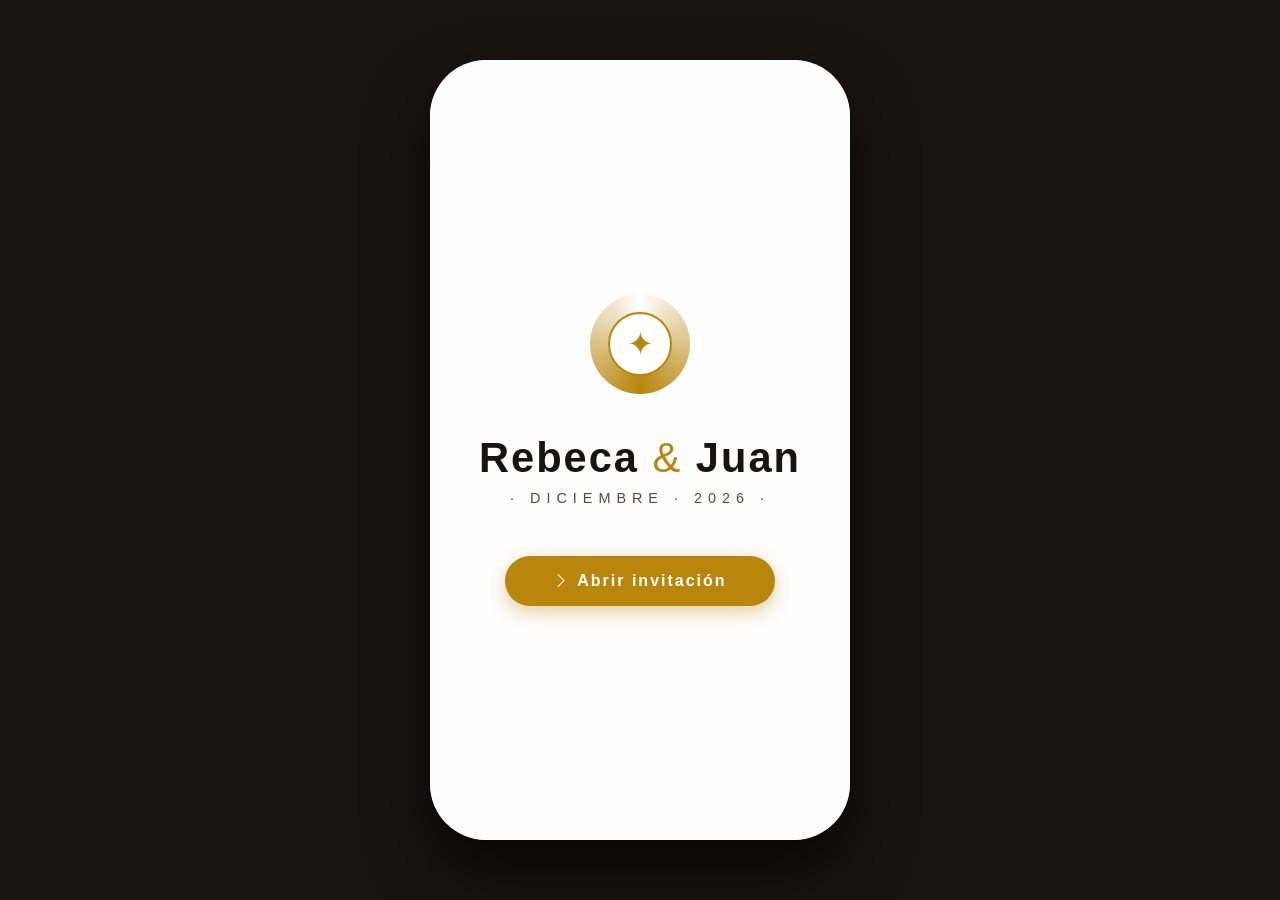
==== index.html @ 2c5e0215 "Add files via upload" ====
<!DOCTYPE html>
<html lang="es">
<head>
    <meta charset="UTF-8" />
    <meta name="viewport" content="width=device-width, initial-scale=1.0, maximum-scale=1.0, user-scalable=no" />
    <title>Invitación · Rebeca & Juan</title>

    <!-- Bootstrap Icons -->
    <link rel="stylesheet" href="https://cdn.jsdelivr.net/npm/bootstrap-icons@1.11.3/font/bootstrap-icons.min.css" />

    <!-- Estilos propios -->
    <link rel="stylesheet" href="invitacion.css" />

    <!-- Firebase SDK -->
    <script src="https://www.gstatic.com/firebasejs/9.23.0/firebase-app-compat.js">
    </script>
    <script src="https://www.gstatic.com/firebasejs/9.23.0/firebase-firestore-compat.js">
    </script>
</head>
<body>

    <div id="app-container">

        <!-- SPLASH -->
        <div id="splash">
            <div class="ring-loader"></div>
            <h1>Rebeca <span>&</span> Juan</h1>
            <p>· DICIEMBRE · 2026 ·</p>
            <button class="btn-splash" id="enterApp"><i class="bi bi-chevron-right"></i> Abrir invitación</button>
        </div>

        <!-- TOAST -->
        <div id="toast" class="toast">
            <i class="bi bi-check-circle-fill"></i>
            <div class="toast-text">
                <h4>Confirmado</h4>
                <p>Gracias por confirmar.</p>
            </div>
            <button class="toast-close" id="closeToast"><i class="bi bi-x-lg"></i></button>
        </div>

        <!-- APP -->
        <div id="main-app">

            <header class="app-header">
                <div class="greeting">
                    <small>Invitado especial</small>
                    <h2 id="guestName">Cargando... <i class="bi bi-crown"></i></h2>
                </div>
                <div class="badge-mesa" id="badgeMesa">Mesa --</div>
            </header>

            <div class="tab-content" id="tabContent">

                <!-- HOME -->
                <div id="page-home" class="page active">
                    <div class="glass-card">
                        <div class="card-title"><i class="bi bi-clock"></i> Cuenta regresiva</div>
                        <div class="countdown-grid">
                            <div class="countdown-item"><div class="num" id="days">00</div><div class="label">Días</div></div>
                            <div class="countdown-item"><div class="num" id="hours">00</div><div class="label">Horas</div></div>
                            <div class="countdown-item"><div class="num" id="minutes">00</div><div class="label">Min.</div></div>
                            <div class="countdown-item"><div class="num" id="seconds">00</div><div class="label">Seg.</div></div>
                        </div>
                    </div>
                    <div class="glass-card">
                        <div class="card-title"><i class="bi bi-calendar-event"></i> El gran día</div>
                        <div style="display: flex; gap: 16px; flex-wrap: wrap;">
                            <div><i class="bi bi-geo-alt" style="color: var(--dorado);"></i> <strong class="text-white">Jardín del Lago</strong><br><span class="text-light" style="font-size:0.75rem;">Av. Central 450</span></div>
                            <div><i class="bi bi-clock" style="color: var(--dorado);"></i> <strong class="text-white">18:00 Hrs</strong><br><span class="text-light" style="font-size:0.75rem;">Llegada puntual</span></div>
                        </div>
                        <div style="margin-top: 14px; background:rgba(0,0,0,0.2); border-radius:18px; padding:12px; border-left: 2px solid var(--dorado);">
                            <i class="bi bi-chair" style="color:var(--dorado);"></i> Tu mesa: <strong class="text-white" id="homeMesa">--</strong> · Acompañantes: <strong class="text-white" id="homeAcomp">--</strong>
                        </div>
                    </div>
                    <div class="glass-card" style="text-align:center;">
                        <p class="text-light" style="font-size:0.75rem; margin-bottom:12px;"><i class="bi bi-calendar-plus"></i> Guarda en tu calendario</p>
                        <div style="display:flex; gap:10px; justify-content:center;">
                            <button style="background:rgba(255,255,255,0.02); border:0.5px solid rgba(255,255,255,0.05); color:white; padding:10px 18px; border-radius:40px; cursor:pointer; backdrop-filter:blur(10px);"><i class="bi bi-google"></i> Google</button>
                            <button style="background:rgba(255,255,255,0.02); border:0.5px solid rgba(255,255,255,0.05); color:white; padding:10px 18px; border-radius:40px; cursor:pointer; backdrop-filter:blur(10px);"><i class="bi bi-apple"></i> Apple</button>
                        </div>
                    </div>
                </div>

                <!-- RSVP -->
                <div id="page-rsvp" class="page">
                    <div class="glass-card">
                        <div class="card-title"><i class="bi bi-check2-all"></i> Confirmar asistencia</div>
                        <div class="rsvp-toggle" id="rsvpToggle">
                            <button id="rsvpYes" class="active-yes"><i class="bi bi-check"></i> Sí, voy</button>
                            <button id="rsvpNo"><i class="bi bi-x"></i> No puedo</button>
                        </div>
                        <div id="rsvpDetails">
                            <div class="input-group">
                                <label><i class="bi bi-people"></i> Acompañantes (Máx. <span id="maxAcompLabel">0</span>)</label>
                                <div class="counter">
                                    <button id="decGuest">-</button>
                                    <span id="guestCount">0</span>
                                    <button id="incGuest">+</button>
                                </div>
                            </div>
                            <div class="input-group">
                                <label><i class="bi bi-utensils"></i> Elige tu menú</label>
                                <div class="menu-options" id="menuOptions">
                                    <p style="color:var(--text-secondary); grid-column:1/-1; text-align:center; padding:10px;">Cargando opciones...</p>
                                </div>
                            </div>
                            <div class="input-group">
                                <label><i class="bi bi-exclamation-triangle"></i> Alergias o restricciones</label>
                                <textarea id="alergiasText" rows="2" placeholder="Ej: Sin gluten, alérgico a frutos secos..."></textarea>
                            </div>
                        </div>
                        <button class="btn-confirm" id="confirmRsvp"><i class="bi bi-save"></i> Guardar confirmación</button>
                    </div>
                </div>

                <!-- MAPA -->
                <div id="page-map" class="page">
                    <div class="glass-card">
                        <div class="card-title"><i class="bi bi-map"></i> Cómo llegar</div>
                        <div class="map-placeholder" style="background:rgba(0,0,0,0.2); backdrop-filter:blur(10px); height:200px; border-radius:24px; display:flex; flex-direction:column; justify-content:center; align-items:center; border:0.5px solid rgba(255,255,255,0.03);">
                            <i class="bi bi-map" style="font-size:2.6rem; color:var(--dorado); opacity:0.6; z-index:2;"></i>
                            <p style="z-index:2; margin-top:8px; color:rgba(255,255,255,0.5); font-weight:300; letter-spacing:2px;">📍 Jardín del Lago</p>
                        </div>
                        <div style="display:flex; gap:12px; margin-top:14px;">
                            <div style="flex:1; background:rgba(0,0,0,0.2); backdrop-filter:blur(10px); padding:12px 6px; border-radius:18px; text-align:center; border:0.5px solid rgba(255,255,255,0.03);"><i class="bi bi-car-front" style="color:var(--dorado);"></i> <span style="display:block; color:white; font-weight:500;">22 min</span> <small style="color:rgba(255,255,255,0.4); font-size:0.65rem;">Auto</small></div>
                            <div style="flex:1; background:rgba(0,0,0,0.2); backdrop-filter:blur(10px); padding:12px 6px; border-radius:18px; text-align:center; border:0.5px solid rgba(255,255,255,0.03);"><i class="bi bi-bus-front" style="color:var(--dorado);"></i> <span style="display:block; color:white; font-weight:500;">35 min</span> <small style="color:rgba(255,255,255,0.4); font-size:0.65rem;">Bus 72</small></div>
                            <div style="flex:1; background:rgba(0,0,0,0.2); backdrop-filter:blur(10px); padding:12px 6px; border-radius:18px; text-align:center; border:0.5px solid rgba(255,255,255,0.03);"><i class="bi bi-p-square" style="color:var(--dorado);"></i> <span style="display:block; color:white; font-weight:500;">Gratis</span> <small style="color:rgba(255,255,255,0.4); font-size:0.65rem;">Puerta 3</small></div>
                        </div>
                    </div>
                </div>

                <!-- QR -->
                <div id="page-qr" class="page">
                    <div class="glass-card" style="text-align:center;">
                        <div class="card-title" style="justify-content:center;"><i class="bi bi-qr-code"></i> Mi pase digital</div>
                        <div id="qr-container" style="min-height:220px; display:flex; flex-direction:column; align-items:center; justify-content:center;">
                            <img id="qrImage" src="" alt="Código QR" style="display:none; width:200px; height:200px; border-radius:16px; background:white; padding:10px; box-shadow: 0 4px 16px rgba(0,0,0,0.1);" />
                            <div id="qrFallback" style="display:none; background:white; padding:20px; border-radius:16px; color:black; font-size:1.1rem; text-align:center; box-shadow:0 2px 8px rgba(0,0,0,0.1); width:100%; max-width:250px;">
                                <div style="font-weight:bold; margin-bottom:6px; color:#555;">Código de acceso</div>
                                <code style="font-size:1.4rem; background:#f0f0f0; padding:6px 16px; border-radius:8px; font-weight:bold; letter-spacing:2px;" id="qrCodeText">---</code>
                            </div>
                        </div>
                        <div class="qr-subtext"><i class="bi bi-person"></i> <strong id="qrName">--</strong> · Mesa <strong id="qrMesa">--</strong></div>
                        <div style="margin-top:16px; background:rgba(212,175,55,0.05); border-radius:18px; padding:12px; border:0.5px dashed rgba(212,175,55,0.2);">
                            <i class="bi bi-shield-check" style="color:var(--dorado);"></i> <span class="text-light" style="font-size:0.7rem;">Escanea al llegar</span>
                        </div>
                    </div>
                </div>

            </div>

            <nav class="bottom-nav">
                <button class="nav-item active" data-target="page-home"><i class="bi bi-house"></i><span>Inicio</span></button>
                <button class="nav-item" data-target="page-rsvp"><i class="bi bi-calendar-check"></i><span>RSVP</span></button>
                <button class="nav-item" data-target="page-map"><i class="bi bi-geo-alt"></i><span>Ubicación</span></button>
                <button class="nav-item" data-target="page-qr"><i class="bi bi-qr-code"></i><span>Pase</span></button>
            </nav>
        </div>
    </div>

    <script src="invitacion.js"></script>
</body>
</html>
---- invitacion.css ----
/* ========== INVITACIÓN - TONOS SÓLIDOS CON IMAGEN DE FONDO ========== */
* {
    margin: 0;
    padding: 0;
    box-sizing: border-box;
    font-family: -apple-system, 'Helvetica Neue', 'Segoe UI', Roboto, sans-serif;
}

:root {
    --fondo-tarjeta: #ffffff;
    --texto-principal: #1a1410;
    --texto-secundario: #5a4a3a;
    --dorado: #b8860b;
    --sombra: 0 8px 30px rgba(0, 0, 0, 0.15);
    --borde: 1px solid #e8e0d8;
    --toast-bg: #2d2d2d;
    --toast-text: #ffffff;
}

body {
    min-height: 100vh;
    display: flex;
    justify-content: center;
    align-items: center;
    padding: 16px;
    background: url('https://images.unsplash.com/photo-1519741497674-611481863552?w=1200&q=80') no-repeat center center fixed;
    background-size: cover;
    background-color: #1a1410;
}

#app-container {
    width: 100%;
    max-width: 420px;
    min-height: 780px;
    background: rgba(255, 255, 255, 0.92);
    border-radius: 56px;
    box-shadow: 0 30px 60px rgba(0, 0, 0, 0.7);
    overflow: hidden;
    position: relative;
    display: flex;
    flex-direction: column;
    padding: 24px 20px 10px 20px;
}

/* ===== SPLASH ===== */
#splash {
    position: absolute;
    top: 0;
    left: 0;
    width: 100%;
    height: 100%;
    background: rgba(255, 255, 255, 0.95);
    display: flex;
    flex-direction: column;
    justify-content: center;
    align-items: center;
    z-index: 1000;
    transition: opacity 0.8s ease, transform 0.8s ease;
    text-align: center;
    padding: 30px;
    border-radius: 56px;
}
#splash.hide {
    opacity: 0;
    transform: scale(0.95);
    pointer-events: none;
}

.ring-loader {
    width: 100px;
    height: 100px;
    border-radius: 50%;
    position: relative;
    margin-bottom: 40px;
    background: conic-gradient(from 0deg, transparent, var(--dorado), transparent);
    animation: spinRing 2s linear infinite;
    display: flex;
    justify-content: center;
    align-items: center;
}
.ring-loader::after {
    content: '✦';
    font-size: 2rem;
    color: var(--dorado);
    background: white;
    width: 60px;
    height: 60px;
    border-radius: 50%;
    display: flex;
    justify-content: center;
    align-items: center;
    border: 2px solid var(--dorado);
}
@keyframes spinRing {
    0% { transform: rotate(0deg); }
    100% { transform: rotate(360deg); }
}

#splash h1 {
    font-size: 2.6rem;
    font-weight: 600;
    letter-spacing: 2px;
    color: var(--texto-principal);
}
#splash h1 span {
    font-weight: 300;
    color: var(--dorado);
}
#splash p {
    color: var(--texto-secundario);
    font-size: 0.9rem;
    letter-spacing: 6px;
    margin-top: 8px;
    font-weight: 400;
}

.btn-splash {
    margin-top: 50px;
    background: var(--dorado);
    border: none;
    padding: 16px 48px;
    border-radius: 60px;
    color: white;
    font-weight: 600;
    font-size: 1rem;
    letter-spacing: 2px;
    cursor: pointer;
    transition: all 0.3s ease;
    box-shadow: 0 6px 20px rgba(184, 134, 11, 0.4);
}
.btn-splash:hover {
    background: #a0740a;
    transform: scale(1.02);
    box-shadow: 0 8px 30px rgba(184, 134, 11, 0.5);
}

/* ===== APP ===== */
#main-app {
    display: none;
    flex-direction: column;
    height: 100%;
    width: 100%;
    flex: 1;
}
#main-app.active {
    display: flex;
}

/* ===== HEADER ===== */
.app-header {
    padding: 10px 4px 10px 4px;
    display: flex;
    justify-content: space-between;
    align-items: center;
    flex-shrink: 0;
    border-bottom: 1px solid #e8e0d8;
}
.app-header .greeting small {
    color: var(--texto-secundario);
    font-size: 0.65rem;
    letter-spacing: 2px;
    text-transform: uppercase;
}
.app-header .greeting h2 {
    color: var(--texto-principal);
    font-size: 1.6rem;
    font-weight: 700;
    margin-top: 2px;
    letter-spacing: -0.5px;
}
.app-header .greeting h2 i {
    color: var(--dorado);
    font-size: 1rem;
    font-weight: 300;
    margin-left: 4px;
}
.app-header .badge-mesa {
    background: var(--dorado);
    color: white;
    border-radius: 30px;
    padding: 6px 18px;
    font-size: 0.75rem;
    font-weight: 600;
}

/* ===== TABS ===== */
.tab-content {
    flex: 1;
    overflow-y: auto;
    padding: 16px 0 10px 0;
    scroll-behavior: smooth;
}
.tab-content::-webkit-scrollbar {
    width: 4px;
}
.tab-content::-webkit-scrollbar-thumb {
    background: var(--dorado);
    border-radius: 10px;
}

.page {
    display: none;
    animation: pageFadeIn 0.5s ease forwards;
}
.page.active {
    display: block;
}
@keyframes pageFadeIn {
    0% { opacity: 0; transform: translateY(10px); }
    100% { opacity: 1; transform: translateY(0); }
}

/* ===== TARJETAS SÓLIDAS ===== */
.glass-card {
    background: var(--fondo-tarjeta);
    border-radius: 24px;
    padding: 22px;
    margin-bottom: 16px;
    box-shadow: var(--sombra);
    border: var(--borde);
}
.glass-card .card-title {
    font-size: 0.7rem;
    text-transform: uppercase;
    letter-spacing: 3px;
    color: var(--dorado);
    margin-bottom: 14px;
    display: flex;
    align-items: center;
    gap: 8px;
    font-weight: 600;
}
.card-title i {
    font-size: 0.9rem;
}

/* ===== COUNTDOWN ===== */
.countdown-grid {
    display: grid;
    grid-template-columns: repeat(4, 1fr);
    gap: 8px;
    text-align: center;
}
.countdown-item {
    background: #f8f4f0;
    border-radius: 16px;
    padding: 14px 0;
    border: 1px solid #e8e0d8;
}
.countdown-item .num {
    font-size: 2.2rem;
    font-weight: 700;
    color: var(--texto-principal);
    line-height: 1;
}
.countdown-item .label {
    font-size: 0.55rem;
    color: var(--texto-secundario);
    text-transform: uppercase;
    letter-spacing: 2px;
    margin-top: 4px;
}

.text-gold { color: var(--dorado); }
.text-light { color: var(--texto-secundario); }
.text-white { color: white; }

/* ===== RSVP ===== */
.rsvp-toggle {
    display: flex;
    background: #f0ebe6;
    border-radius: 60px;
    padding: 4px;
    margin-bottom: 20px;
    border: 1px solid #e0d8d0;
}
.rsvp-toggle button {
    flex: 1;
    padding: 12px;
    border: none;
    background: transparent;
    border-radius: 60px;
    font-weight: 600;
    color: var(--texto-secundario);
    transition: all 0.3s ease;
    cursor: pointer;
    font-size: 0.9rem;
}
.rsvp-toggle button.active-yes {
    background: #2d8b4e;
    color: white;
    box-shadow: 0 4px 12px rgba(45, 139, 78, 0.3);
}
.rsvp-toggle button.active-no {
    background: #b33c3c;
    color: white;
    box-shadow: 0 4px 12px rgba(179, 60, 60, 0.3);
}

.input-group label {
    color: var(--texto-secundario);
    font-size: 0.8rem;
    font-weight: 600;
    display: block;
    margin-bottom: 8px;
}
.counter {
    display: flex;
    align-items: center;
    gap: 20px;
    background: #f8f4f0;
    border-radius: 60px;
    padding: 4px 12px;
    width: fit-content;
    border: 1px solid #e0d8d0;
}
.counter button {
    background: white;
    border: 1px solid #d0c8c0;
    color: var(--texto-principal);
    width: 36px;
    height: 36px;
    border-radius: 50%;
    font-size: 1.4rem;
    cursor: pointer;
    transition: 0.2s;
}
.counter button:hover {
    background: var(--dorado);
    color: white;
    border-color: var(--dorado);
}
.counter span {
    color: var(--texto-principal);
    font-size: 1.4rem;
    font-weight: 600;
    min-width: 30px;
    text-align: center;
}

.menu-options {
    display: grid;
    grid-template-columns: repeat(3, 1fr);
    gap: 10px;
    margin: 12px 0;
}
.menu-options .menu-item {
    background: #f8f4f0;
    padding: 14px 6px;
    text-align: center;
    border-radius: 16px;
    border: 2px solid transparent;
    cursor: pointer;
    transition: all 0.3s ease;
    color: var(--texto-secundario);
    font-weight: 500;
}
.menu-options .menu-item i {
    font-size: 1.6rem;
    display: block;
    margin-bottom: 4px;
}
.menu-options .menu-item.selected {
    border-color: var(--dorado);
    background: #fdf8f0;
    color: var(--texto-principal);
    box-shadow: 0 0 0 2px rgba(184, 134, 11, 0.2);
}
.menu-options .menu-item small {
    display: block;
    font-size: 0.6rem;
    opacity: 0.7;
}
.menu-options .menu-item span {
    font-size: 2.2rem;
    display: block;
    line-height: 1.2;
}

textarea {
    width: 100%;
    padding: 14px;
    border-radius: 16px;
    background: #f8f4f0;
    border: 1px solid #e0d8d0;
    color: var(--texto-principal);
    resize: vertical;
    font-size: 0.9rem;
    margin-top: 8px;
    font-family: inherit;
}
textarea::placeholder {
    color: #b0a8a0;
}

.btn-confirm {
    width: 100%;
    padding: 16px;
    margin-top: 10px;
    background: var(--dorado);
    border: none;
    border-radius: 60px;
    font-weight: 700;
    font-size: 1rem;
    color: white;
    cursor: pointer;
    transition: all 0.3s ease;
    box-shadow: 0 4px 16px rgba(184, 134, 11, 0.3);
}
.btn-confirm:hover:not(:disabled) {
    background: #a0740a;
    transform: translateY(-2px);
    box-shadow: 0 8px 25px rgba(184, 134, 11, 0.4);
}
.btn-confirm.confirmed {
    background: #2d8b4e;
    color: white;
}
.btn-confirm.rejected {
    background: #b33c3c;
    color: white;
}
.btn-confirm:disabled {
    opacity: 0.7;
    cursor: not-allowed;
    transform: none;
}

/* ===== QR ===== */
#qr-container {
    min-height: 220px;
    display: flex;
    flex-direction: column;
    align-items: center;
    justify-content: center;
}
#qr-container img {
    max-width: 100%;
}

/* ===== NAVEGACIÓN INFERIOR ===== */
.bottom-nav {
    display: flex;
    justify-content: space-around;
    align-items: center;
    padding: 8px 12px 8px 12px;
    background: white;
    border-top: 1px solid #e8e0d8;
    flex-shrink: 0;
    margin: 0 -20px;
    padding-left: 20px;
    padding-right: 20px;
}
.bottom-nav .nav-item {
    display: flex;
    flex-direction: column;
    align-items: center;
    background: transparent;
    border: none;
    color: #b0a8a0;
    font-size: 0.55rem;
    cursor: pointer;
    transition: all 0.3s ease;
    padding: 4px 14px;
    border-radius: 30px;
    gap: 2px;
    position: relative;
}
.bottom-nav .nav-item i {
    font-size: 1.4rem;
    font-weight: 300;
    transition: 0.3s ease;
}
.bottom-nav .nav-item.active {
    color: var(--dorado);
}
.bottom-nav .nav-item.active i {
    transform: translateY(-2px);
}
.bottom-nav .nav-item.active::before {
    content: '';
    position: absolute;
    top: -8px;
    width: 20px;
    height: 3px;
    background: var(--dorado);
    border-radius: 10px;
}

/* ===== TOAST ===== */
.toast {
    position: absolute;
    bottom: 100px;
    left: 20px;
    right: 20px;
    background: var(--toast-bg);
    padding: 16px 20px;
    border-radius: 60px;
    box-shadow: 0 10px 40px rgba(0, 0, 0, 0.3);
    color: var(--toast-text);
    display: flex;
    align-items: center;
    gap: 14px;
    transform: translateY(80px);
    opacity: 0;
    transition: all 0.6s cubic-bezier(0.34, 1.56, 0.64, 1);
    z-index: 999;
    pointer-events: none;
}
.toast.show {
    transform: translateY(0);
    opacity: 1;
    pointer-events: auto;
}
.toast i {
    font-size: 1.6rem;
    color: #34c759;
}
.toast .toast-text h4 {
    font-size: 0.9rem;
    font-weight: 600;
}
.toast .toast-text p {
    font-size: 0.75rem;
    color: rgba(255, 255, 255, 0.6);
}
.toast-close {
    background: none;
    border: none;
    color: rgba(255, 255, 255, 0.4);
    font-size: 1.2rem;
    cursor: pointer;
}

/* ===== RESPONSIVE ===== */
@media (max-width: 450px) {
    body { padding: 0; }
    #app-container {
        height: 100vh;
        border-radius: 0;
        max-width: 100%;
        padding: 20px 16px 0 16px;
    }
    #splash { border-radius: 0; }
    .bottom-nav {
        margin: 0 -16px;
        padding-left: 16px;
        padding-right: 16px;
    }
}
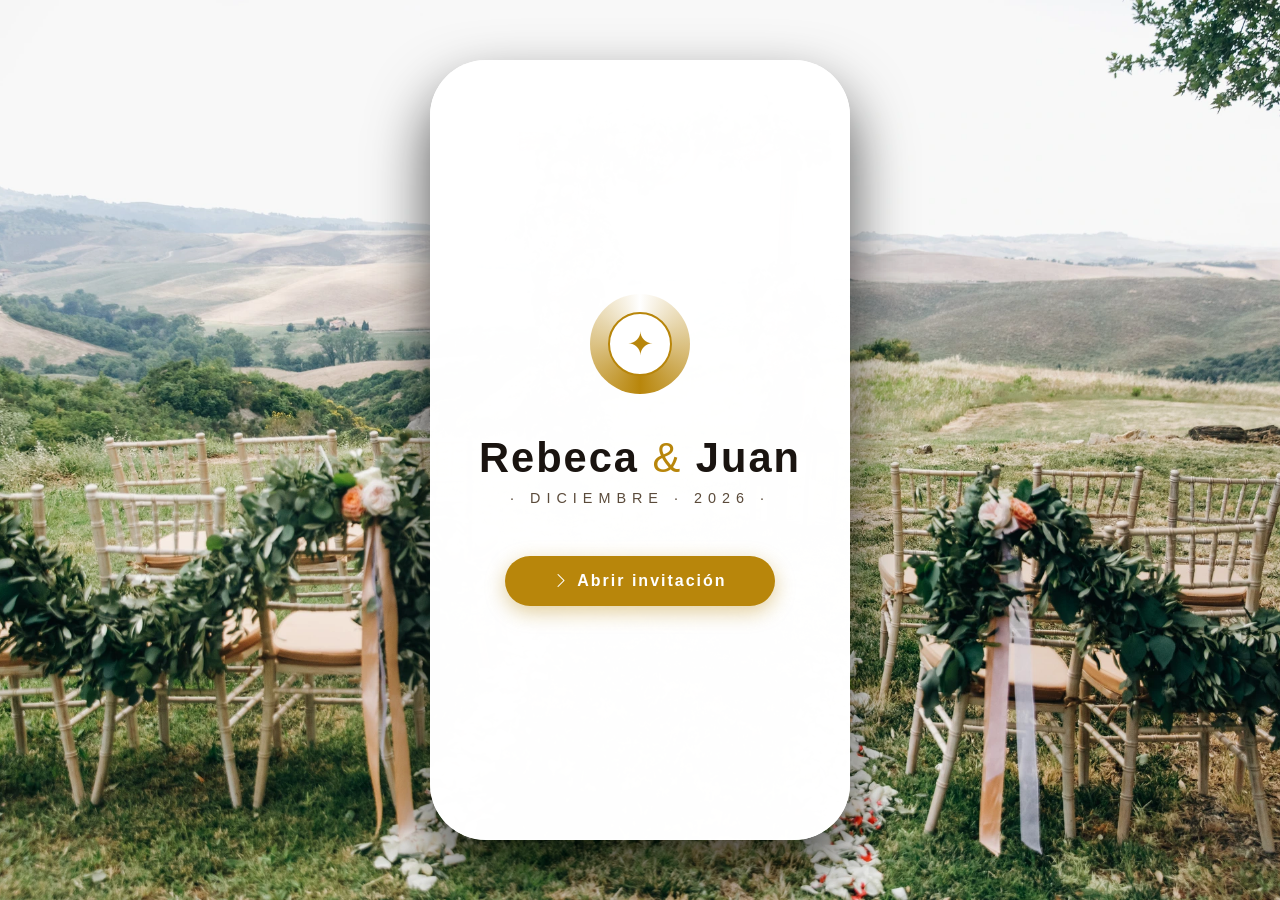
==== commit fe1be2e7: "Update index.html" ====
--- a/index.html
+++ b/index.html
@@ -66,19 +66,18 @@
                     <div class="glass-card">
                         <div class="card-title"><i class="bi bi-calendar-event"></i> El gran día</div>
                         <div style="display: flex; gap: 16px; flex-wrap: wrap;">
-                            <div><i class="bi bi-geo-alt" style="color: var(--dorado);"></i> <strong class="text-white">Jardín del Lago</strong><br><span class="text-light" style="font-size:0.75rem;">Av. Central 450</span></div>
-                            <div><i class="bi bi-clock" style="color: var(--dorado);"></i> <strong class="text-white">18:00 Hrs</strong><br><span class="text-light" style="font-size:0.75rem;">Llegada puntual</span></div>
+                            <div><i class="bi bi-geo-alt" style="color: var(--dorado);"></i> <strong class="text-gold">Jardín del Lago</strong><br><span class="text-light" style="font-size:0.75rem;">Av. Central 450</span></div>
+                            <div><i class="bi bi-clock" style="color: var(--dorado);"></i> <strong class="text-gold">18:00 Hrs</strong><br><span class="text-light" style="font-size:0.75rem;">Llegada puntual</span></div>
                         </div>
-                        <div style="margin-top: 14px; background:rgba(0,0,0,0.2); border-radius:18px; padding:12px; border-left: 2px solid var(--dorado);">
-                            <i class="bi bi-chair" style="color:var(--dorado);"></i> Tu mesa: <strong class="text-white" id="homeMesa">--</strong> · Acompañantes: <strong class="text-white" id="homeAcomp">--</strong>
+                        <div style="margin-top: 14px; background: #EDE0CA; border-radius:18px; padding:12px; border-left: 2px solid var(--dorado);">
+                            <i class="bi bi-chair" style="color:var(--dorado);"></i> Tu mesa: <strong class="text-gold" id="homeMesa">--</strong> · Acompañantes: <strong class="text-gold" id="homeAcomp">--</strong>
                         </div>
                     </div>
-                    <div class="glass-card" style="text-align:center;">
-                        <p class="text-light" style="font-size:0.75rem; margin-bottom:12px;"><i class="bi bi-calendar-plus"></i> Guarda en tu calendario</p>
-                        <div style="display:flex; gap:10px; justify-content:center;">
-                            <button style="background:rgba(255,255,255,0.02); border:0.5px solid rgba(255,255,255,0.05); color:white; padding:10px 18px; border-radius:40px; cursor:pointer; backdrop-filter:blur(10px);"><i class="bi bi-google"></i> Google</button>
-                            <button style="background:rgba(255,255,255,0.02); border:0.5px solid rgba(255,255,255,0.05); color:white; padding:10px 18px; border-radius:40px; cursor:pointer; backdrop-filter:blur(10px);"><i class="bi bi-apple"></i> Apple</button>
-                        </div>
+<div class="glass-card" style="text-align:center; background: #f5f0eb;">
+    <p style="font-size:0.75rem; margin-bottom:12px; color:#1a1410; font-weight:600;"><i class="bi bi-calendar-plus" style="color:#1a1410;"></i> Guarda en tu calendario</p>
+    <div style="display:flex; gap:10px; justify-content:center;">
+        <button style="background:#e8e0d8; border:1px solid #c0b8b0; color:#1a1410; padding:10px 18px; border-radius:40px; cursor:pointer; font-weight:600;"><i class="bi bi-google" style="color:#1a1410;"></i> Google</button>
+        <button style="background:#e8e0d8; border:1px solid #c0b8b0; color:#1a1410; padding:10px 18px; border-radius:40px; cursor:pointer; font-weight:600;"><i class="bi bi-apple" style="color:#1a1410;"></i> Apple</button>
                     </div>
                 </div>
 
@@ -161,4 +160,4 @@
 
     <script src="invitacion.js"></script>
 </body>
-</html>+</html>
--- a/invitacion.css
+++ b/invitacion.css
@@ -23,7 +23,7 @@
     justify-content: center;
     align-items: center;
     padding: 16px;
-    background: url('https://images.unsplash.com/photo-1519741497674-611481863552?w=1200&q=80') no-repeat center center fixed;
+    background: url('back.webp') no-repeat center center fixed;
     background-size: cover;
     background-color: #1a1410;
 }
@@ -547,4 +547,4 @@
         padding-left: 16px;
         padding-right: 16px;
     }
-}+}
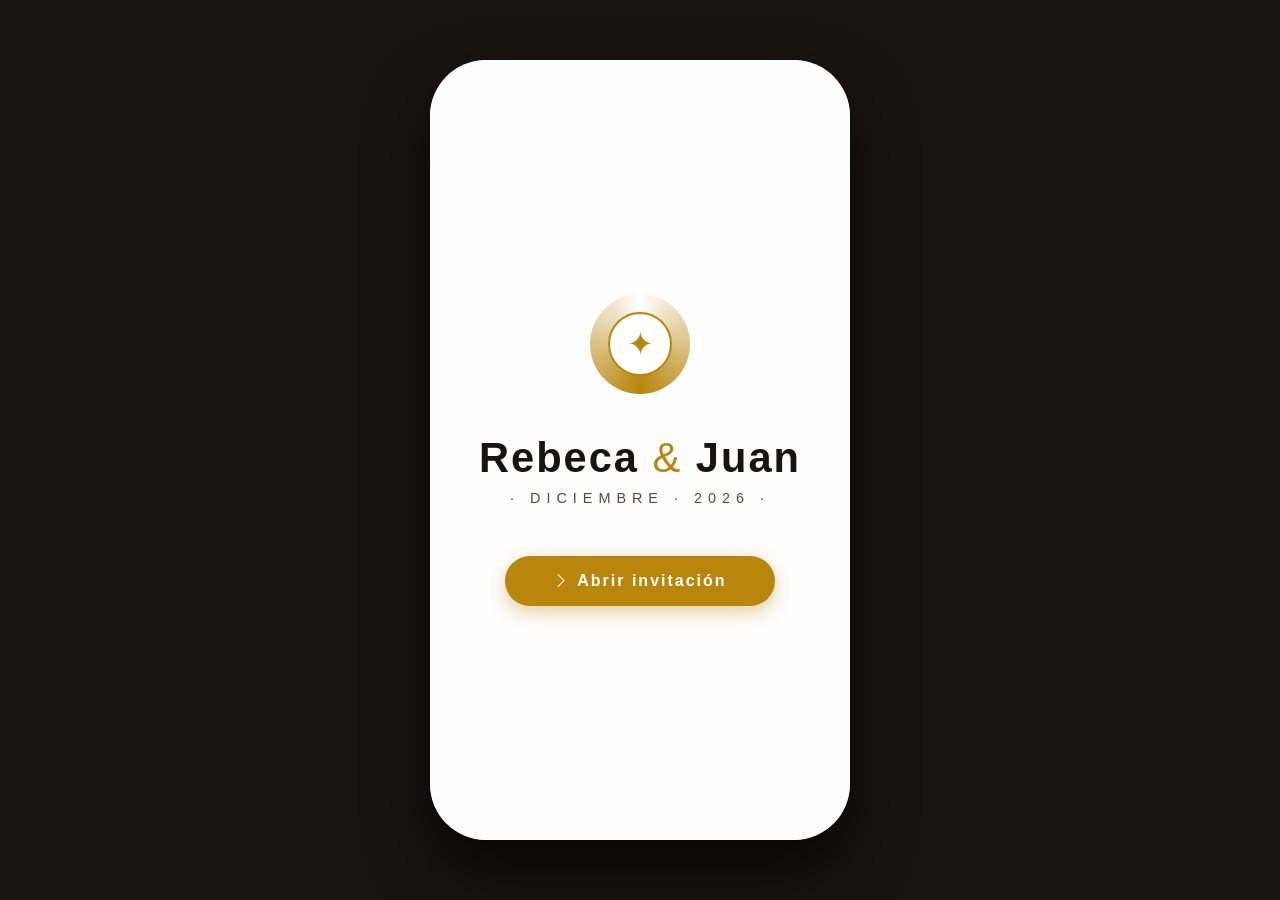
==== commit 7bc3abf6: "Add files via upload" ====
--- a/index.html
+++ b/index.html
@@ -66,18 +66,19 @@
                     <div class="glass-card">
                         <div class="card-title"><i class="bi bi-calendar-event"></i> El gran día</div>
                         <div style="display: flex; gap: 16px; flex-wrap: wrap;">
-                            <div><i class="bi bi-geo-alt" style="color: var(--dorado);"></i> <strong class="text-gold">Jardín del Lago</strong><br><span class="text-light" style="font-size:0.75rem;">Av. Central 450</span></div>
-                            <div><i class="bi bi-clock" style="color: var(--dorado);"></i> <strong class="text-gold">18:00 Hrs</strong><br><span class="text-light" style="font-size:0.75rem;">Llegada puntual</span></div>
+                            <div><i class="bi bi-geo-alt" style="color: var(--dorado);"></i> <strong class="text-white">Jardín del Lago</strong><br><span class="text-light" style="font-size:0.75rem;">Av. Central 450</span></div>
+                            <div><i class="bi bi-clock" style="color: var(--dorado);"></i> <strong class="text-white">18:00 Hrs</strong><br><span class="text-light" style="font-size:0.75rem;">Llegada puntual</span></div>
                         </div>
-                        <div style="margin-top: 14px; background: #EDE0CA; border-radius:18px; padding:12px; border-left: 2px solid var(--dorado);">
-                            <i class="bi bi-chair" style="color:var(--dorado);"></i> Tu mesa: <strong class="text-gold" id="homeMesa">--</strong> · Acompañantes: <strong class="text-gold" id="homeAcomp">--</strong>
+                        <div style="margin-top: 14px; background:rgba(0,0,0,0.2); border-radius:18px; padding:12px; border-left: 2px solid var(--dorado);">
+                            <i class="bi bi-chair" style="color:var(--dorado);"></i> Tu mesa: <strong class="text-white" id="homeMesa">--</strong> · Acompañantes: <strong class="text-white" id="homeAcomp">--</strong>
                         </div>
                     </div>
-<div class="glass-card" style="text-align:center; background: #f5f0eb;">
-    <p style="font-size:0.75rem; margin-bottom:12px; color:#1a1410; font-weight:600;"><i class="bi bi-calendar-plus" style="color:#1a1410;"></i> Guarda en tu calendario</p>
-    <div style="display:flex; gap:10px; justify-content:center;">
-        <button style="background:#e8e0d8; border:1px solid #c0b8b0; color:#1a1410; padding:10px 18px; border-radius:40px; cursor:pointer; font-weight:600;"><i class="bi bi-google" style="color:#1a1410;"></i> Google</button>
-        <button style="background:#e8e0d8; border:1px solid #c0b8b0; color:#1a1410; padding:10px 18px; border-radius:40px; cursor:pointer; font-weight:600;"><i class="bi bi-apple" style="color:#1a1410;"></i> Apple</button>
+                    <div class="glass-card" style="text-align:center;">
+                        <p class="text-light" style="font-size:0.75rem; margin-bottom:12px;"><i class="bi bi-calendar-plus"></i> Guarda en tu calendario</p>
+                        <div style="display:flex; gap:10px; justify-content:center;">
+                            <button style="background:rgba(255,255,255,0.02); border:0.5px solid rgba(255,255,255,0.05); color:white; padding:10px 18px; border-radius:40px; cursor:pointer; backdrop-filter:blur(10px);"><i class="bi bi-google"></i> Google</button>
+                            <button style="background:rgba(255,255,255,0.02); border:0.5px solid rgba(255,255,255,0.05); color:white; padding:10px 18px; border-radius:40px; cursor:pointer; backdrop-filter:blur(10px);"><i class="bi bi-apple"></i> Apple</button>
+                        </div>
                     </div>
                 </div>
 
@@ -160,4 +161,4 @@
 
     <script src="invitacion.js"></script>
 </body>
-</html>
+</html>
--- a/invitacion.css
+++ b/invitacion.css
@@ -23,7 +23,7 @@
     justify-content: center;
     align-items: center;
     padding: 16px;
-    background: url('back.webp') no-repeat center center fixed;
+    background: url('https://images.unsplash.com/photo-1519741497674-611481863552?w=1200&q=80') no-repeat center center fixed;
     background-size: cover;
     background-color: #1a1410;
 }
@@ -547,4 +547,4 @@
         padding-left: 16px;
         padding-right: 16px;
     }
-}
+}
